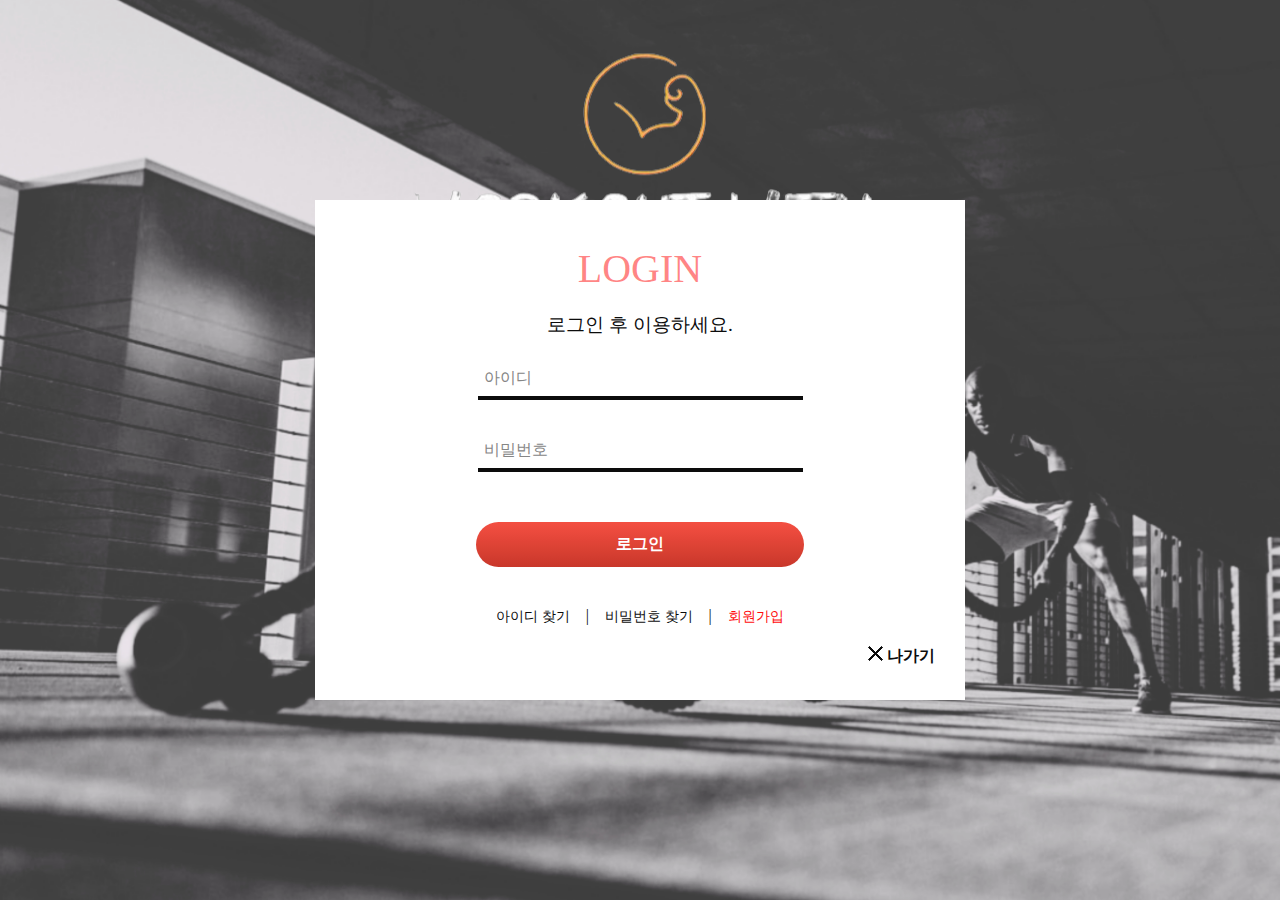
==== login.html @ a782c7e1 "로그인 구현" ====
<!DOCTYPE html>
<html lang="ko">
<head>
    <meta charset="UTF-8">
    <meta http-equiv="X-UA-Compatible" content="IE=edge">
    <meta name="viewport" content="width=device-width, initial-scale=1.0">
    <title>로그인 페이지</title>
    <link rel="stylesheet" href="./login.css">
</head>
<body>
    <form name="login_form" id="login_form">
        <div class="login_wrap">
            <div class="login_head">
                <div class="login_logo"><img src="./imgs/logo.png" alt=""></div>
                <div class="login_text"><img src="./imgs/logo_text.png" alt=""></div>
            </div>
            <div class="login_body">
                <div class="lb_title">LOGIN</div>
                <div class="lb_text">로그인 후 이용하세요.</div>
                <div class="lb_login">
                    <input type="text" name="member_id" maxlength="20" required="">
                    <label>아이디</label>
                </div>
                <div class="lb_login">
                    <input type="password" name="member_pwd" maxlength="20" required="">
                    <label>비밀번호</label>
                </div>
                <div class="lb_btn"><button class="login_btn">로그인</button></div>
                <div class="lb_search_join">
                    <a href="./search_id.html">아이디 찾기</a>
                    <span>|</span>
                    <a href="./search_pwd.html">비밀번호 찾기</a>
                    <span>|</span>
                    <a href="#회원가입" style="color: red;">회원가입</a>
                </div>
                <div class="lb_exit"><a href="#main" class="cancle"><img src="./imgs/xbtn.png"> 나가기</a></div>
            </div> <!-- login_body -->
        </div> <!-- login_wrap -->
    </form>


    
    <script>
        
    </script>
</body>
</html>
---- login.css ----
body, html {
  margin: 0;
  padding: 0;
  height: 100%;
}

/* 배경화면 */
.login_wrap {
  border: 0;
  padding: 0;
  min-height: 100vh;
  background-repeat: no-repeat;
  background-size: cover;
  /* background-image: linear-gradient( rgba(0, 0, 0, 0.1), rgba(0, 0, 0, 0.1) ), url(./imgs/bgimg1.jpg); */
  background-image: url(./imgs/bgimg1.jpg);
  opacity: 95%;
  position: relative;
}

/* 메인로고, 로고텍스트 */
.login_head {
  position: absolute;
  width: 650px;
  text-align: center;
  top: 0;
  left: 50%;
  transform: translate(-50%, 15%);
}
.login_text {
  margin-top: -50px;
  text-align: center;
}

/* 로그인창 */
.login_body {
  position: absolute;
  top: 50%;
  left: 50%;
  transform: translate(-50%, -50%);
  width: 650px;
  /* width: 100%; */
  height: 500px;
  background-color: white;
  text-align: center;
}
.login_body div {
  width: 100%;
}

/* 로그인창 - LOGIN */
.lb_title {
  margin-top: 45px;
  margin-bottom: 15px;
  font-size: 2.5em;
  color:rgba(255, 0, 0, 0.527)
}

/* 로그인창 - 로그인 후 이용하세요. */
.lb_text {
  font-size: 1.2em;
  margin-top: 20px;
  margin-bottom: 20px;
}

/* 아이디, 비밀번호 입력 */
.lb_login {
  position: relative;
}
.lb_login input {
  width: 50%;
  padding: 10px 0;
  font-size: 16px;
  color: gray;
  margin-bottom: 30px;
  border: none;
  border-bottom: 4px solid black;
  outline: none;
  background: transparent;
}
.lb_login label {
  position: absolute;
  margin-left: 26%;
  text-align: start;
  width: 60%;
  top:0;
  left: 0;
  padding: 10px 0;
  font-size: 16px;
  color: gray;
  pointer-events: none;
  transition: .5s;
}
.lb_login input:focus ~ label,
.lb_login input:valid ~ label {
  top: -20px;
  left: 0;
  color: #03e9f4;
  font-size: 12px;
}

/* 로그인창 - 로그인 버튼 */
.lb_btn {
  margin-top: 20px;
  margin-bottom: 40px;
}
.login_btn {
  background:linear-gradient(to bottom, #f24537 5%, #c62d1f 100%);
  background-color:#f24337e3;
  border-radius:42px;
  display:inline-block;
  cursor:pointer;
  color:#ffffff;
  font-family:Arial;
  font-size:16px;
  font-weight:bold;
  padding:12px 140px;
  text-decoration:none;
  border: none;
}
.login_btn:hover {
  background:linear-gradient(to bottom, #c62d1f 5%, #f24537 100%);
  background-color:#c62d1f;
}
.login_btn:active {
  position:relative;
  top:1px;
}

/* 로그인창 - 아이디찾기 / 비밀번호찾기 / 회원가입 */
.lb_search_join a {
  padding: 12px;
  color: black;
  text-decoration: none;
  font-size: 14px;
}

/* 로그인창 나가기 */
.lb_exit {
  margin-top: 20px;
  font-weight: bold;
  text-align: right;
}
.cancle {
  border: 0;
  background-color: white;
  text-decoration: none;
  color: black;
  margin-right: 30px;
}
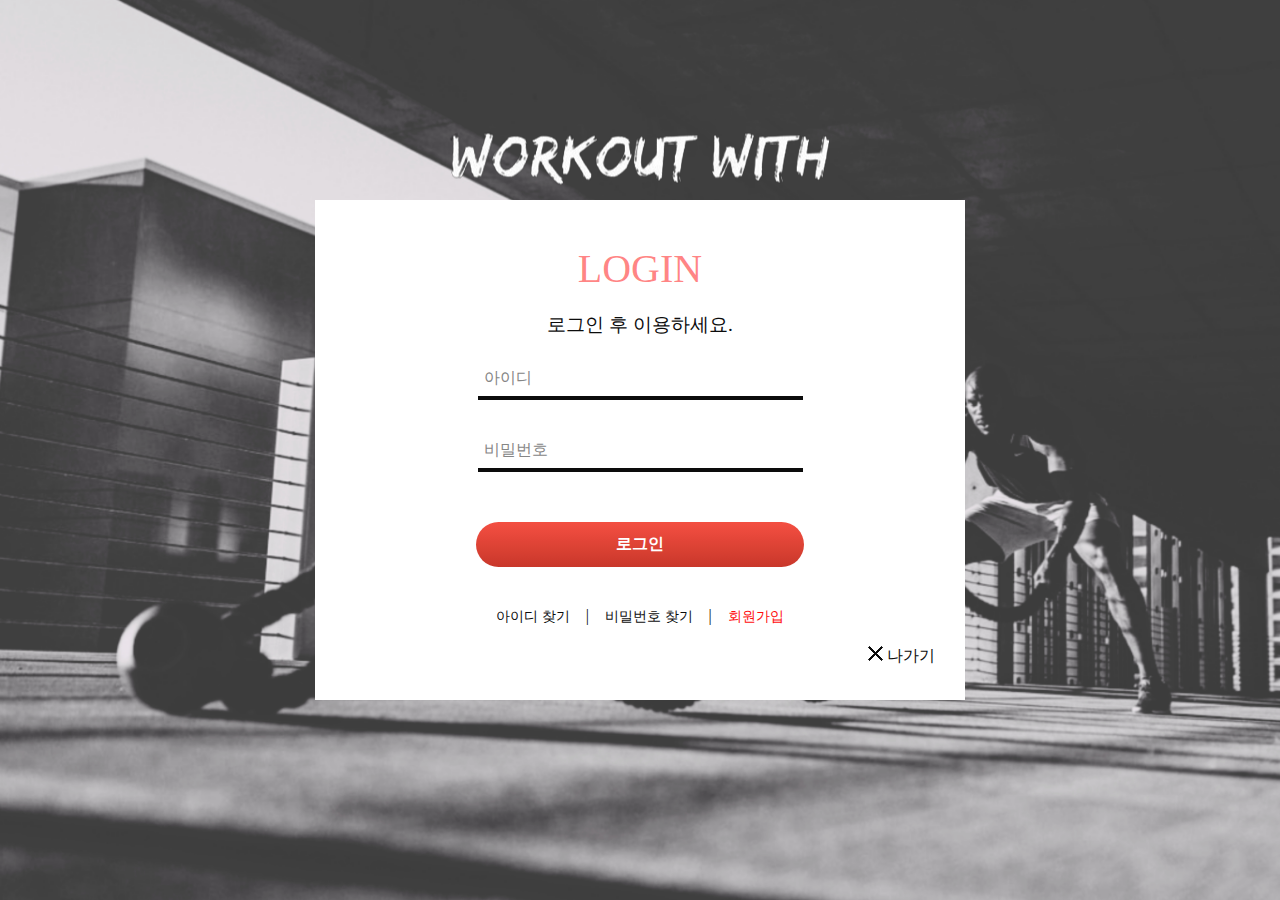
==== commit 18443fd6: "UI구현" ====
--- a/login.html
+++ b/login.html
@@ -4,14 +4,14 @@
     <meta charset="UTF-8">
     <meta http-equiv="X-UA-Compatible" content="IE=edge">
     <meta name="viewport" content="width=device-width, initial-scale=1.0">
+    <script src="https://ajax.googleapis.com/ajax/libs/jquery/3.6.0/jquery.min.js"></script>
     <title>로그인 페이지</title>
-    <link rel="stylesheet" href="./login.css">
+    <link rel="stylesheet" href="./css/login.css">
 </head>
 <body>
     <form name="login_form" id="login_form">
-        <div class="login_wrap">
+        <div class="login_wrap" id="login_wrap">
             <div class="login_head">
-                <div class="login_logo"><img src="./imgs/logo.png" alt=""></div>
                 <div class="login_text"><img src="./imgs/logo_text.png" alt=""></div>
             </div>
             <div class="login_body">
@@ -27,21 +27,47 @@
                 </div>
                 <div class="lb_btn"><button class="login_btn">로그인</button></div>
                 <div class="lb_search_join">
-                    <a href="./search_id.html">아이디 찾기</a>
+                    <a href="./search_id.html" id="search_id">아이디 찾기</a>
                     <span>|</span>
-                    <a href="./search_pwd.html">비밀번호 찾기</a>
+                    <a href="./search_pwd.html" id="search_pwd">비밀번호 찾기</a>
                     <span>|</span>
-                    <a href="#회원가입" style="color: red;">회원가입</a>
+                    <a href="./join.html" id="join" style="color: red;">회원가입</a>
                 </div>
                 <div class="lb_exit"><a href="#main" class="cancle"><img src="./imgs/xbtn.png"> 나가기</a></div>
             </div> <!-- login_body -->
         </div> <!-- login_wrap -->
     </form>
-
-
     
     <script>
-        
+        function hello(idx) {
+            var query = {"idx" : idx};
+            $.ajax({
+                url : "$",
+                type : "get",
+                date : query,
+                success : function(data) {
+                    location.reload();
+                }
+            })
+        }
+
+        $(document).ready(function(){
+            $('#search_id').click(function(){
+                location.reload('search_id.html');
+            });
+        });
+
+        $(document).ready(function(){
+            $('#search_pwd').click(function(){
+                location.replace('search_pwd.html');
+            });
+        });
+
+        $(document).ready(function(){
+            $('#join').click(function(){
+                location.replace('join.html');
+            });
+        });
     </script>
 </body>
 </html>--- a/css/login.css
+++ b/css/login.css
@@ -0,0 +1,147 @@
+body, html {
+  margin: 0;
+  padding: 0;
+  height: 100%;
+}
+
+/* 배경화면 */
+.login_wrap {
+  border: 0;
+  padding: 0;
+  min-height: 100vh;
+  background-repeat: no-repeat;
+  background-size: cover;
+  /* background-image: linear-gradient( rgba(0, 0, 0, 0.1), rgba(0, 0, 0, 0.1) ), url(./imgs/bgimg1.jpg); */
+  background-image: url(../imgs/bgimg1.jpg);
+  opacity: 95%;
+  position: relative;
+}
+
+/* 메인로고, 로고텍스트 */
+.login_head {
+  position: absolute;
+  text-align: center;
+  top: -10%;
+  left: 50%;
+  transform: translate(-50%, 50%);
+  height: 65vh;
+}
+.login_text {
+  margin-top: -80px;
+  text-align: center;
+}
+
+/* 로그인창 */
+.login_body {
+  position: absolute;
+  top: 50%;
+  left: 50%;
+  transform: translate(-50%, -50%);
+  width: 650px;
+  height: 500px;
+  background-color: white;
+  text-align: center;
+}
+.login_body div {
+  width: 100%;
+}
+
+/* 로그인창 - LOGIN */
+.lb_title {
+  margin-top: 45px;
+  margin-bottom: 15px;
+  font-size: 2.5em;
+  color:rgba(255, 0, 0, 0.527)
+}
+
+/* 로그인창 - 로그인 후 이용하세요. */
+.lb_text {
+  font-size: 1.2em;
+  margin-top: 20px;
+  margin-bottom: 20px;
+}
+
+/* 아이디, 비밀번호 입력 */
+.lb_login {
+  position: relative;
+}
+.lb_login input {
+  width: 50%;
+  padding: 10px 0;
+  font-size: 16px;
+  color: gray;
+  margin-bottom: 30px;
+  border: none;
+  border-bottom: 4px solid black;
+  outline: none;
+  background: transparent;
+}
+.lb_login label {
+  position: absolute;
+  margin-left: 26%;
+  text-align: start;
+  width: 60%;
+  top:0;
+  left: 0;
+  padding: 10px 0;
+  font-size: 16px;
+  color: gray;
+  pointer-events: none;
+  transition: .5s;
+}
+.lb_login input:focus ~ label,
+.lb_login input:valid ~ label {
+  top: -20px;
+  left: 0;
+  color: #03e9f4;
+  font-size: 12px;
+}
+
+/* 로그인창 - 로그인 버튼 */
+.lb_btn {
+  margin-top: 20px;
+  margin-bottom: 40px;
+}
+.login_btn {
+  background:linear-gradient(to bottom, #f24537 5%, #c62d1f 100%);
+  background-color:#f24337e3;
+  border-radius:42px;
+  display:inline-block;
+  cursor:pointer;
+  color:#ffffff;
+  font-family:Arial;
+  font-size:16px;
+  font-weight:bold;
+  padding:12px 140px;
+  text-decoration:none;
+  border: none;
+}
+.login_btn:hover {
+  background:linear-gradient(to bottom, #c62d1f 5%, #f24537 100%);
+  background-color:#c62d1f;
+}
+.login_btn:active {
+  position:relative;
+  top:1px;
+}
+
+/* 로그인창 - 아이디찾기 / 비밀번호찾기 / 회원가입 */
+.lb_search_join a {
+  padding: 12px;
+  color: black;
+  text-decoration: none;
+  font-size: 14px;
+}
+
+/* 로그인창 나가기 */
+.lb_exit {
+  margin-top: 20px;
+  text-align: right;
+}
+.cancle {
+  border: 0;
+  background-color: white;
+  text-decoration: none;
+  color: black;
+  margin-right: 30px;
+}
